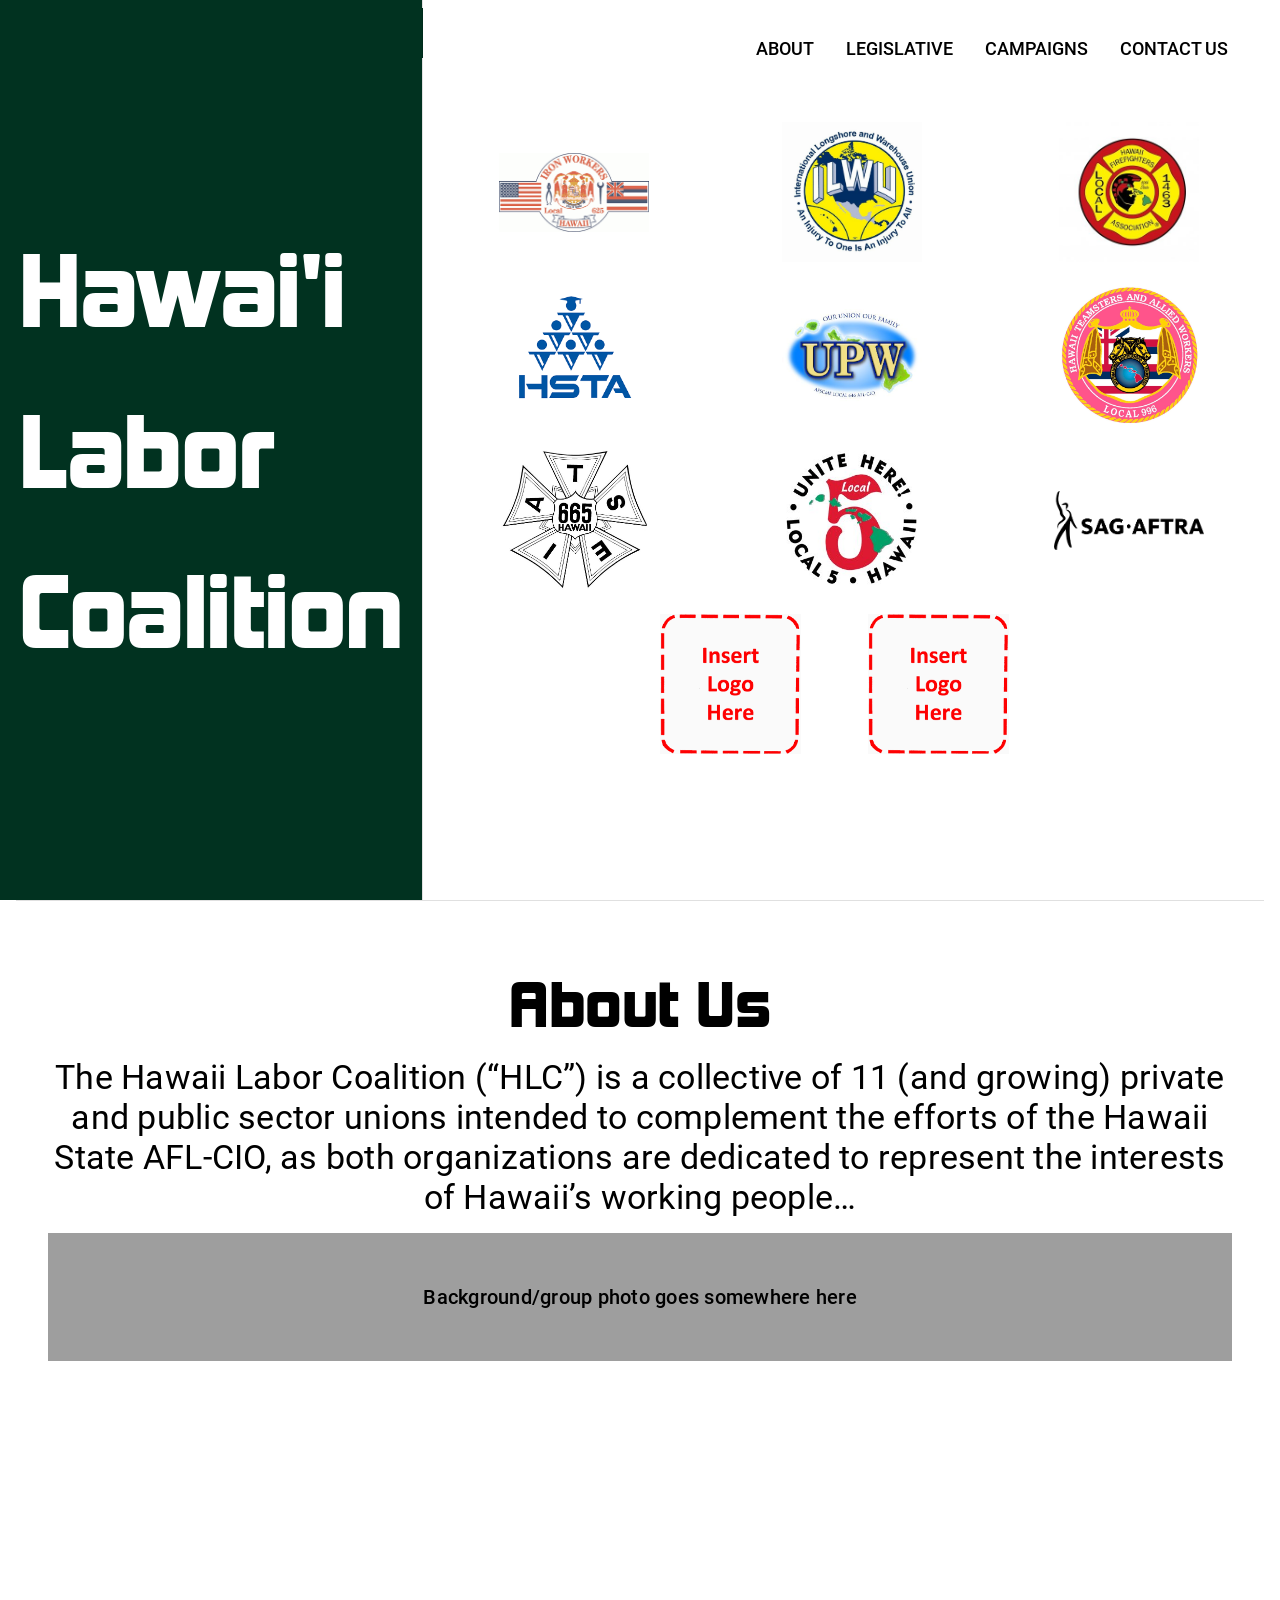
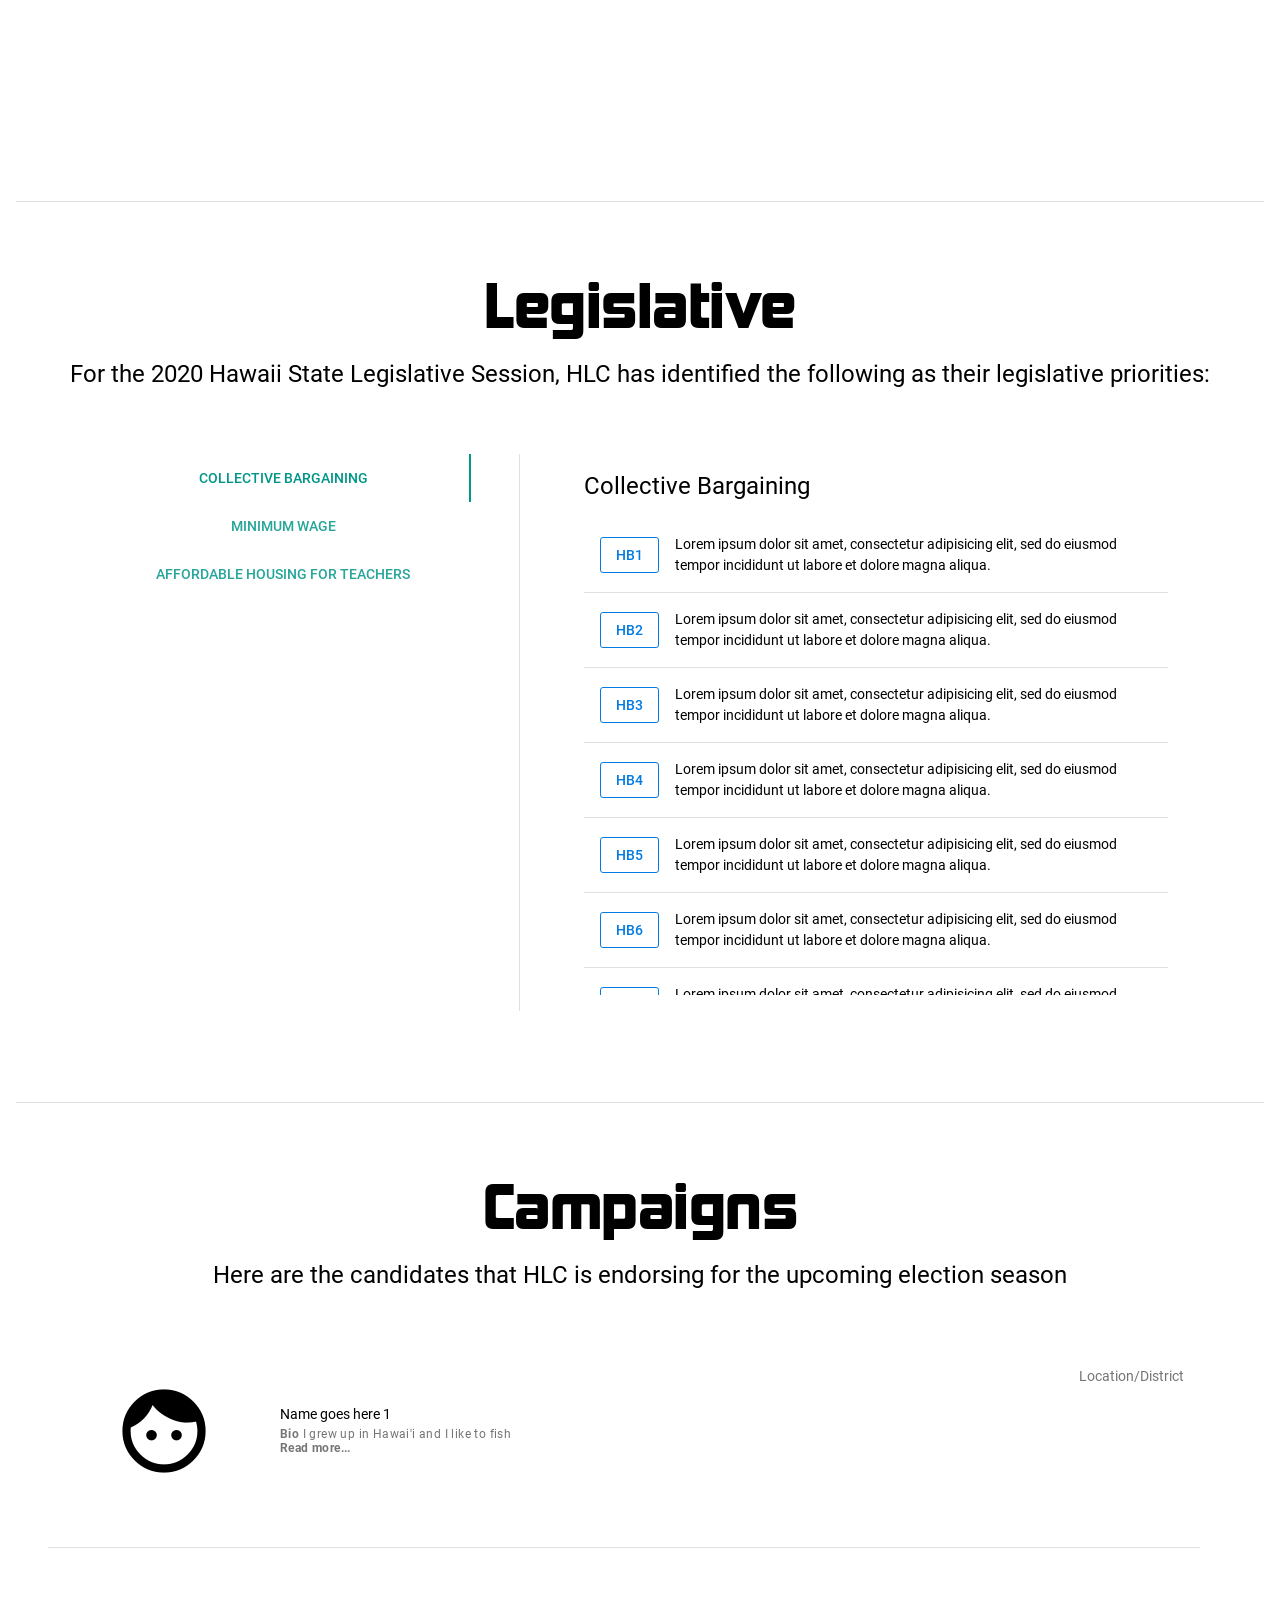
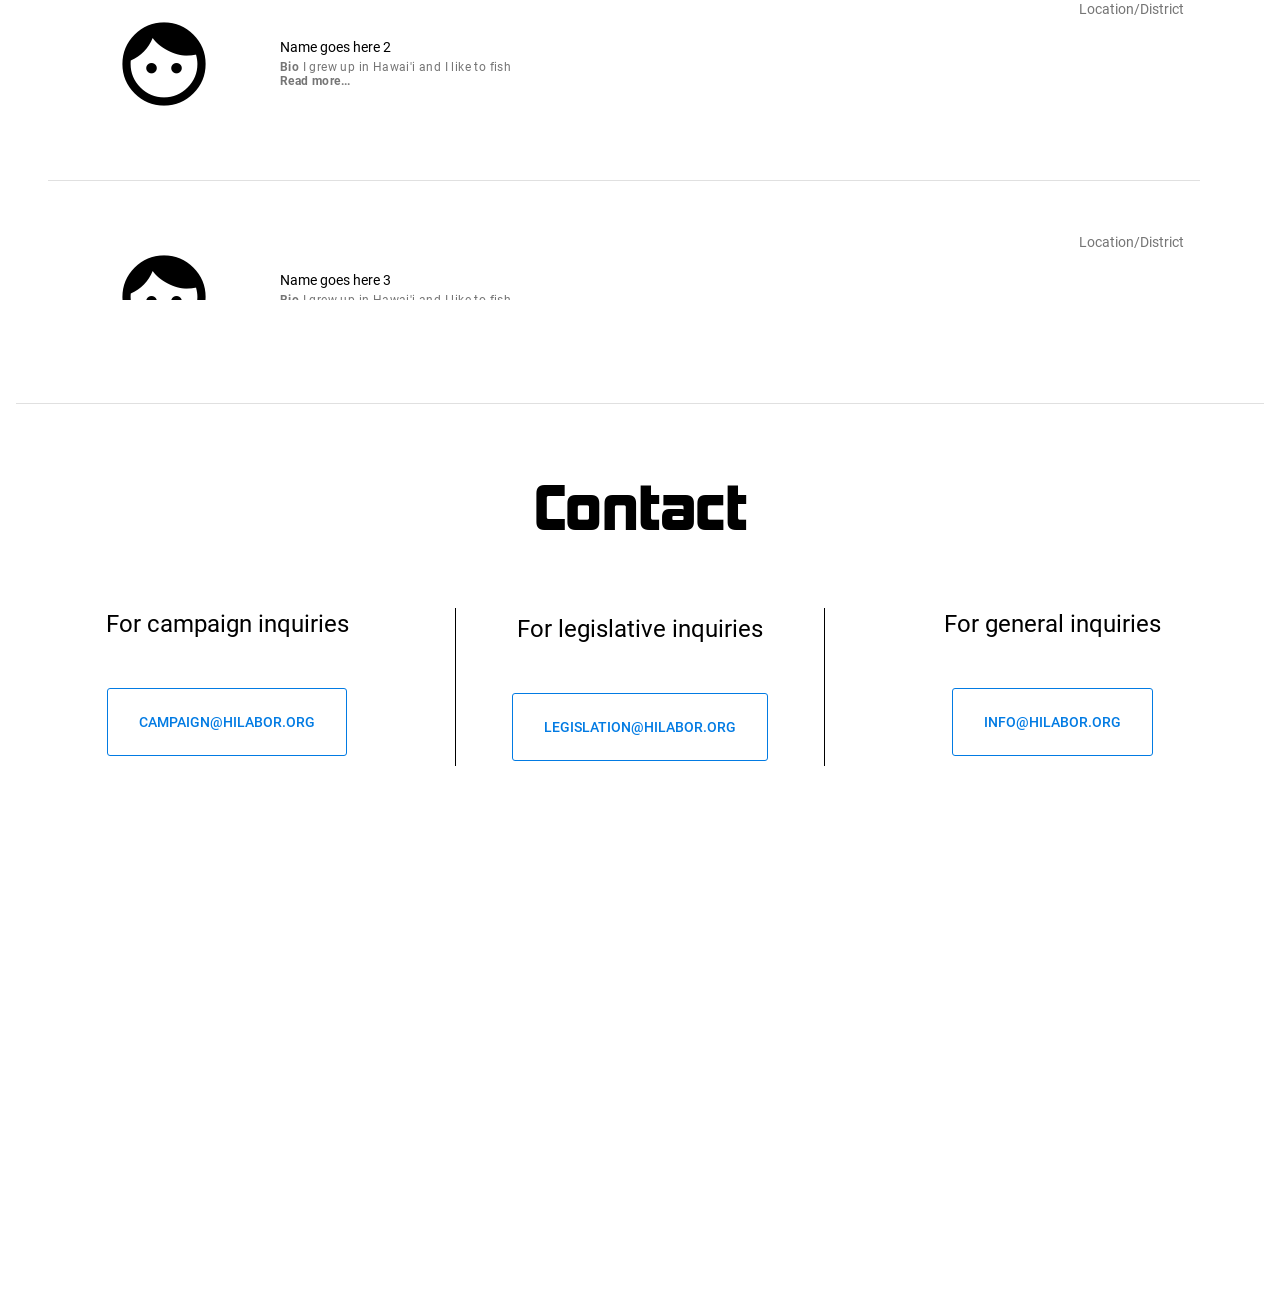
==== index.html @ 14003783 "init commit" ====
<!DOCTYPE html><html><head><title>hawaii-labor-coalition</title><meta charset=utf-8><meta name=description content="A Quasar Framework app"><meta name=format-detection content="telephone=no"><meta name=msapplication-tap-highlight content=no><meta name=viewport content="user-scalable=no,initial-scale=1,maximum-scale=1,minimum-scale=1,width=device-width"><link rel=icon type=image/png href=statics/app-logo-128x128.png><link rel=icon type=image/png sizes=16x16 href=statics/icons/favicon-16x16.png><link rel=icon type=image/png sizes=32x32 href=statics/icons/favicon-32x32.png><link rel=icon type=image/png sizes=96x96 href=statics/icons/favicon-96x96.png><link rel=icon type=image/ico href=statics/icons/favicon.ico><link href=css/1a09b86e.dc16e9c0.css rel=prefetch><link href=js/076faf7a.14ee0328.js rel=prefetch><link href=js/1a09b86e.f668add9.js rel=prefetch><link href=js/2d209b1e.3cc20309.js rel=prefetch><link href=js/4b47640d.5ad2522d.js rel=prefetch><link href=css/app.4c192b35.css rel=preload as=style><link href=js/app.e310f9b2.js rel=preload as=script><link href=js/runtime.36938bb3.js rel=preload as=script><link href=js/vendor.b63e11f8.js rel=preload as=script><link href=css/app.4c192b35.css rel=stylesheet></head><body><div id=q-app></div><script type=text/javascript src=js/app.e310f9b2.js></script><script type=text/javascript src=js/runtime.36938bb3.js></script><script type=text/javascript src=js/vendor.b63e11f8.js></script></body></html>
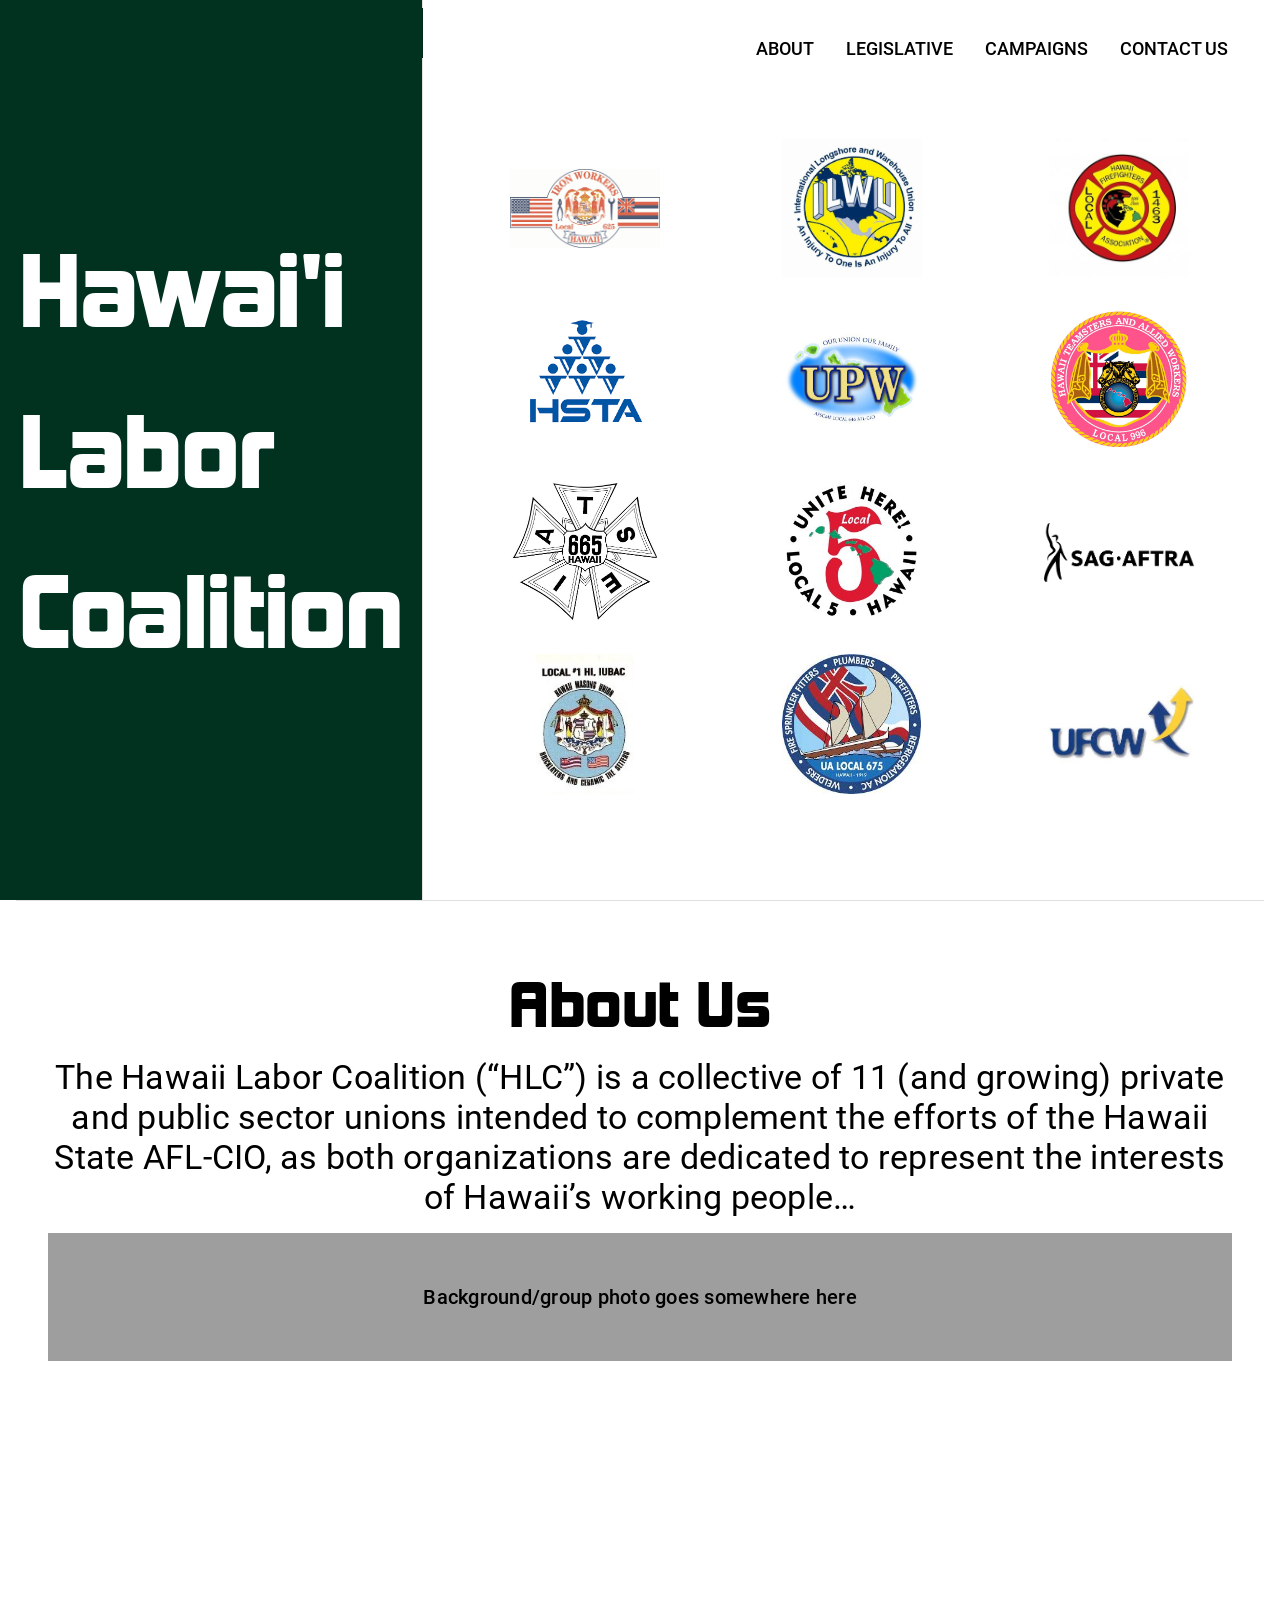
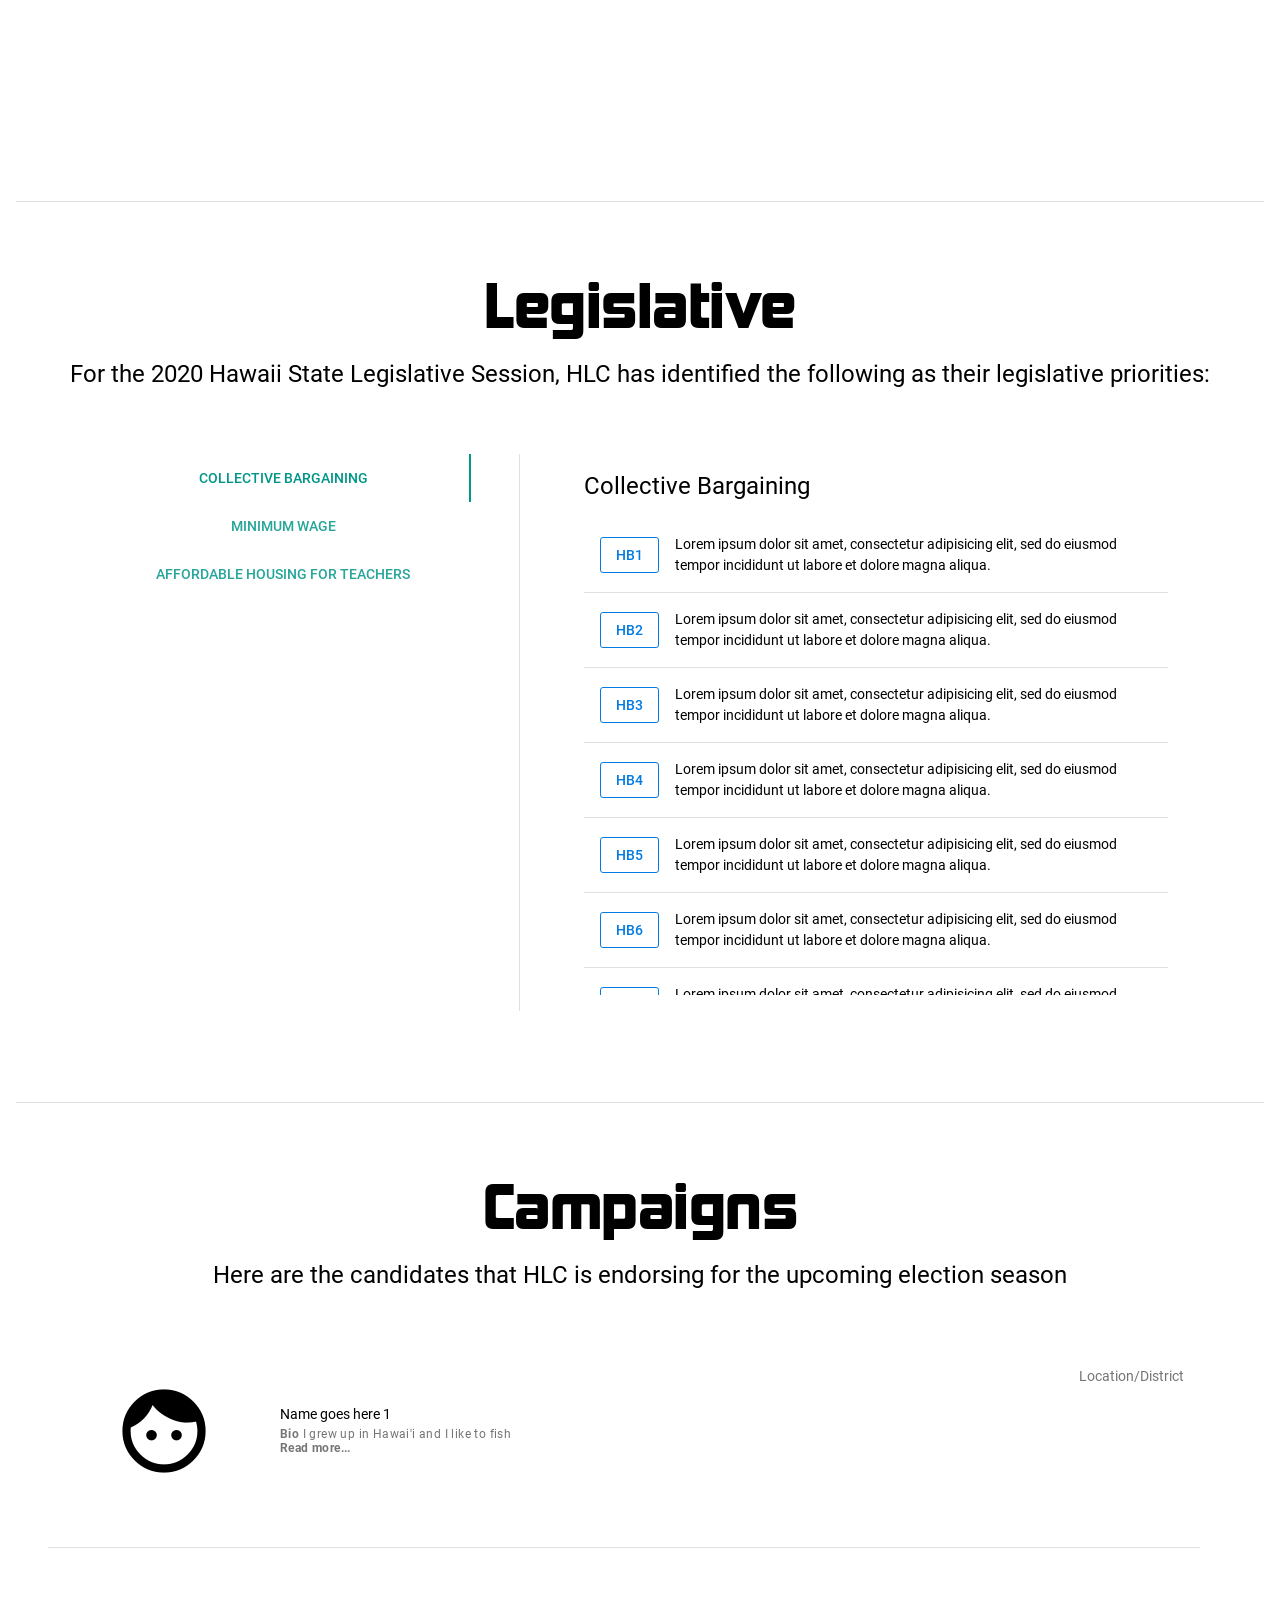
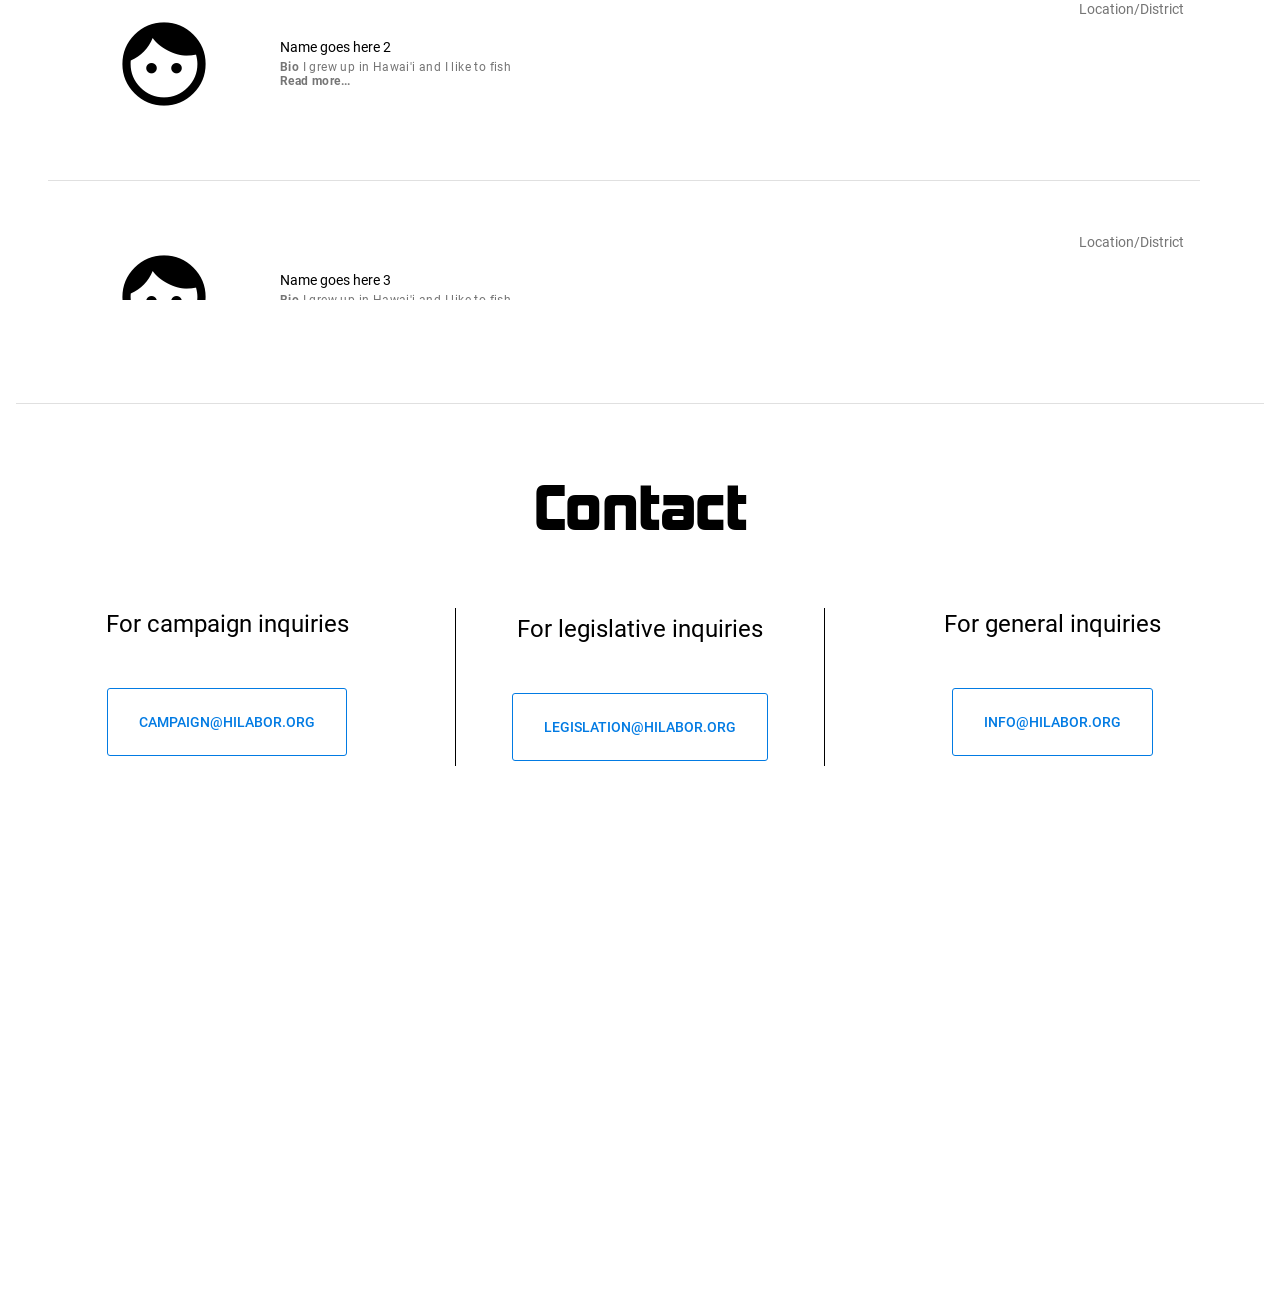
==== commit 27f9aeb5: "added more company logos and links" ====
--- a/index.html
+++ b/index.html
@@ -1 +1 @@
-<!DOCTYPE html><html><head><title>hawaii-labor-coalition</title><meta charset=utf-8><meta name=description content="A Quasar Framework app"><meta name=format-detection content="telephone=no"><meta name=msapplication-tap-highlight content=no><meta name=viewport content="user-scalable=no,initial-scale=1,maximum-scale=1,minimum-scale=1,width=device-width"><link rel=icon type=image/png href=statics/app-logo-128x128.png><link rel=icon type=image/png sizes=16x16 href=statics/icons/favicon-16x16.png><link rel=icon type=image/png sizes=32x32 href=statics/icons/favicon-32x32.png><link rel=icon type=image/png sizes=96x96 href=statics/icons/favicon-96x96.png><link rel=icon type=image/ico href=statics/icons/favicon.ico><link href=css/1a09b86e.dc16e9c0.css rel=prefetch><link href=js/076faf7a.14ee0328.js rel=prefetch><link href=js/1a09b86e.f668add9.js rel=prefetch><link href=js/2d209b1e.3cc20309.js rel=prefetch><link href=js/4b47640d.5ad2522d.js rel=prefetch><link href=css/app.4c192b35.css rel=preload as=style><link href=js/app.e310f9b2.js rel=preload as=script><link href=js/runtime.36938bb3.js rel=preload as=script><link href=js/vendor.b63e11f8.js rel=preload as=script><link href=css/app.4c192b35.css rel=stylesheet></head><body><div id=q-app></div><script type=text/javascript src=js/app.e310f9b2.js></script><script type=text/javascript src=js/runtime.36938bb3.js></script><script type=text/javascript src=js/vendor.b63e11f8.js></script></body></html>+<!DOCTYPE html><html><head><title>hawaii-labor-coalition</title><meta charset=utf-8><meta name=description content="A Quasar Framework app"><meta name=format-detection content="telephone=no"><meta name=msapplication-tap-highlight content=no><meta name=viewport content="user-scalable=no,initial-scale=1,maximum-scale=1,minimum-scale=1,width=device-width"><link rel=icon type=image/png href=statics/app-logo-128x128.png><link rel=icon type=image/png sizes=16x16 href=statics/icons/favicon-16x16.png><link rel=icon type=image/png sizes=32x32 href=statics/icons/favicon-32x32.png><link rel=icon type=image/png sizes=96x96 href=statics/icons/favicon-96x96.png><link rel=icon type=image/ico href=statics/icons/favicon.ico><link href=css/1a09b86e.dc16e9c0.css rel=prefetch><link href=js/076faf7a.14ee0328.js rel=prefetch><link href=js/1a09b86e.5d2ee15b.js rel=prefetch><link href=js/2d209b1e.3cc20309.js rel=prefetch><link href=js/4b47640d.5ad2522d.js rel=prefetch><link href=css/app.4c192b35.css rel=preload as=style><link href=js/app.e310f9b2.js rel=preload as=script><link href=js/runtime.13b21db8.js rel=preload as=script><link href=js/vendor.b63e11f8.js rel=preload as=script><link href=css/app.4c192b35.css rel=stylesheet></head><body><div id=q-app></div><script type=text/javascript src=js/app.e310f9b2.js></script><script type=text/javascript src=js/runtime.13b21db8.js></script><script type=text/javascript src=js/vendor.b63e11f8.js></script></body></html>
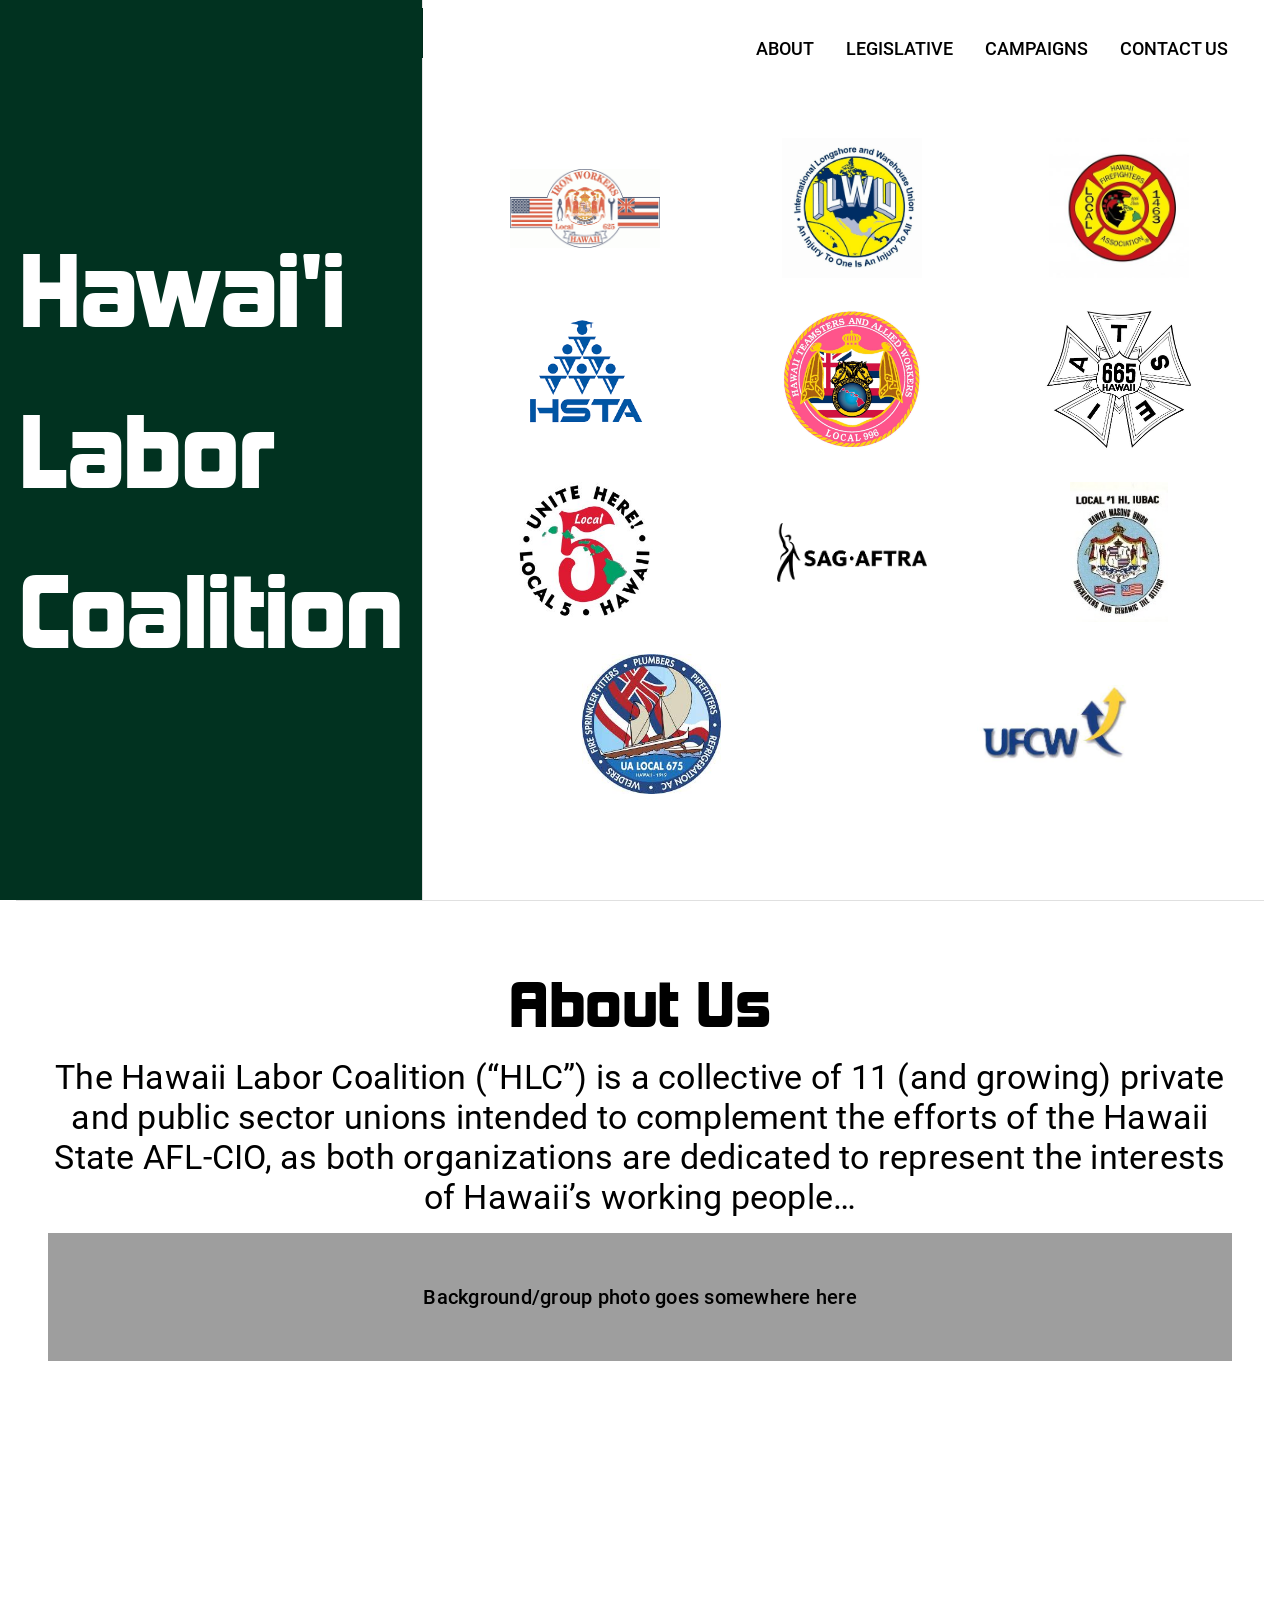
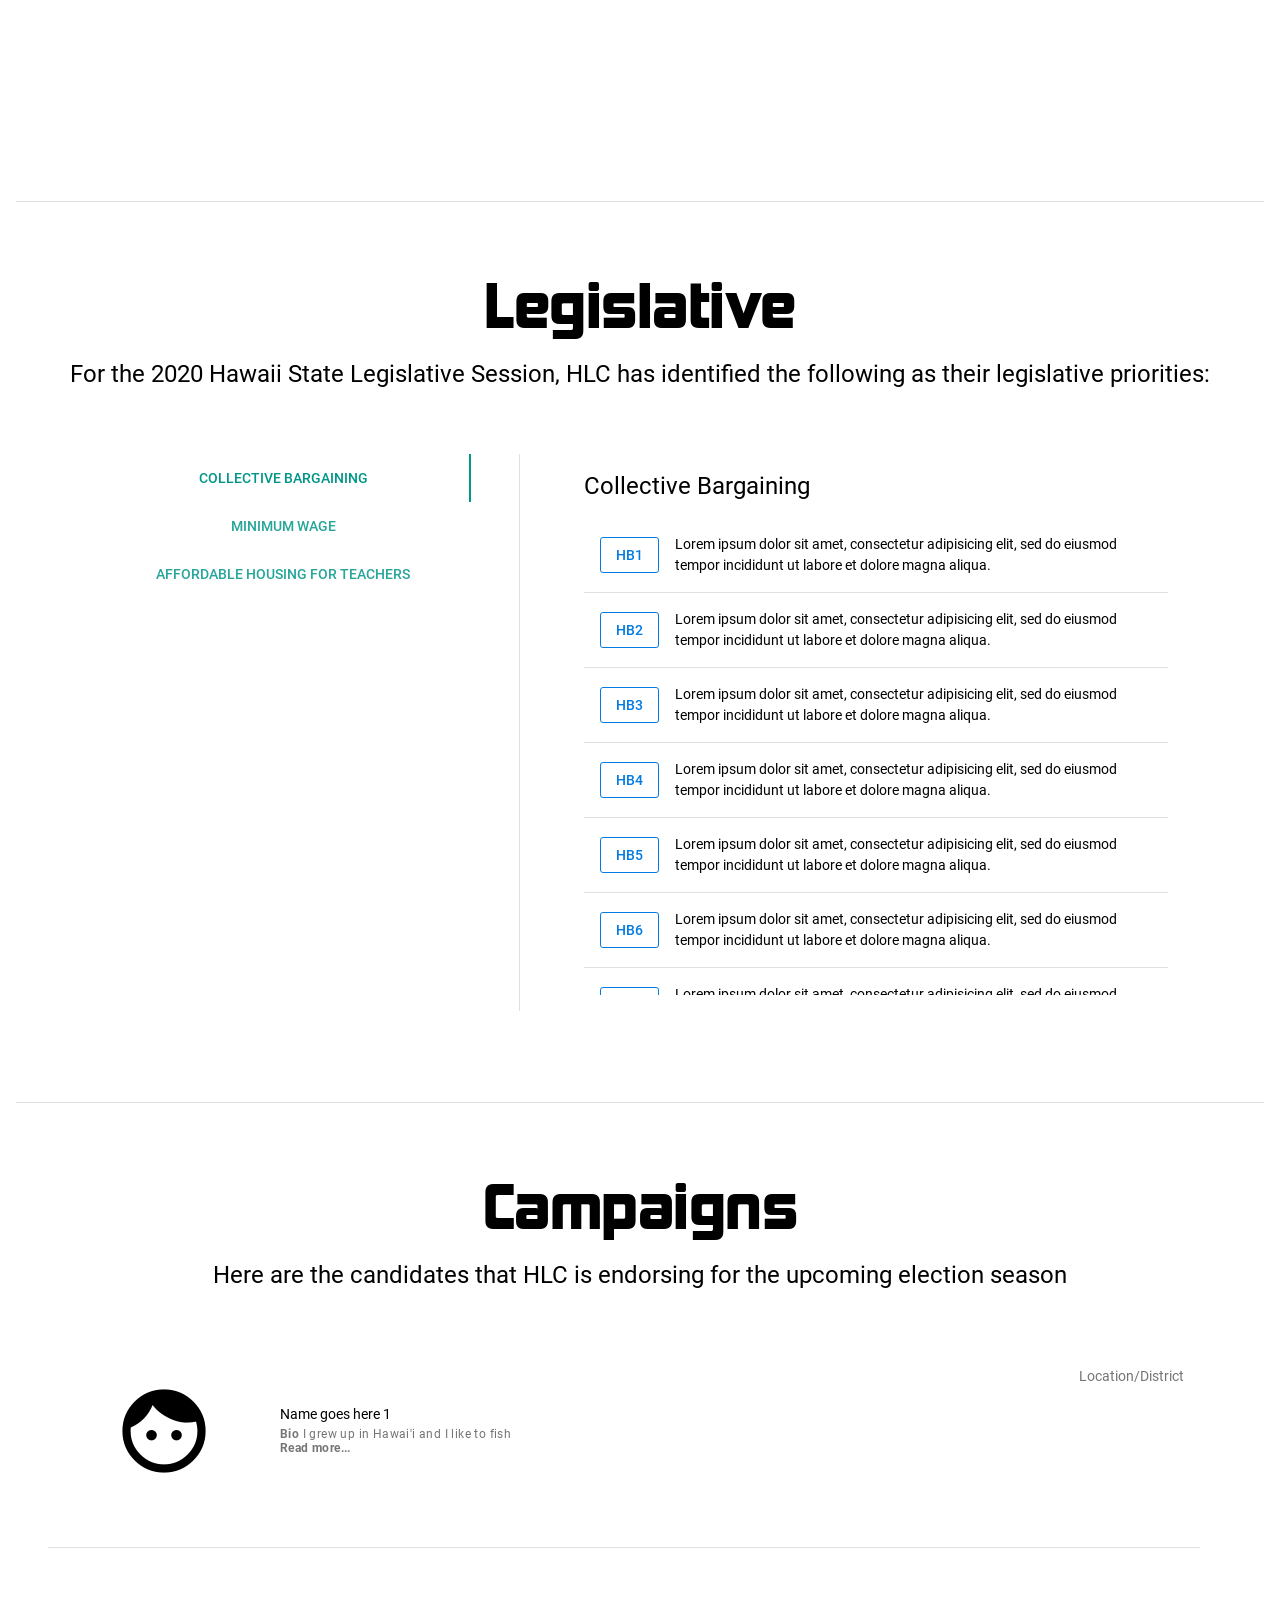
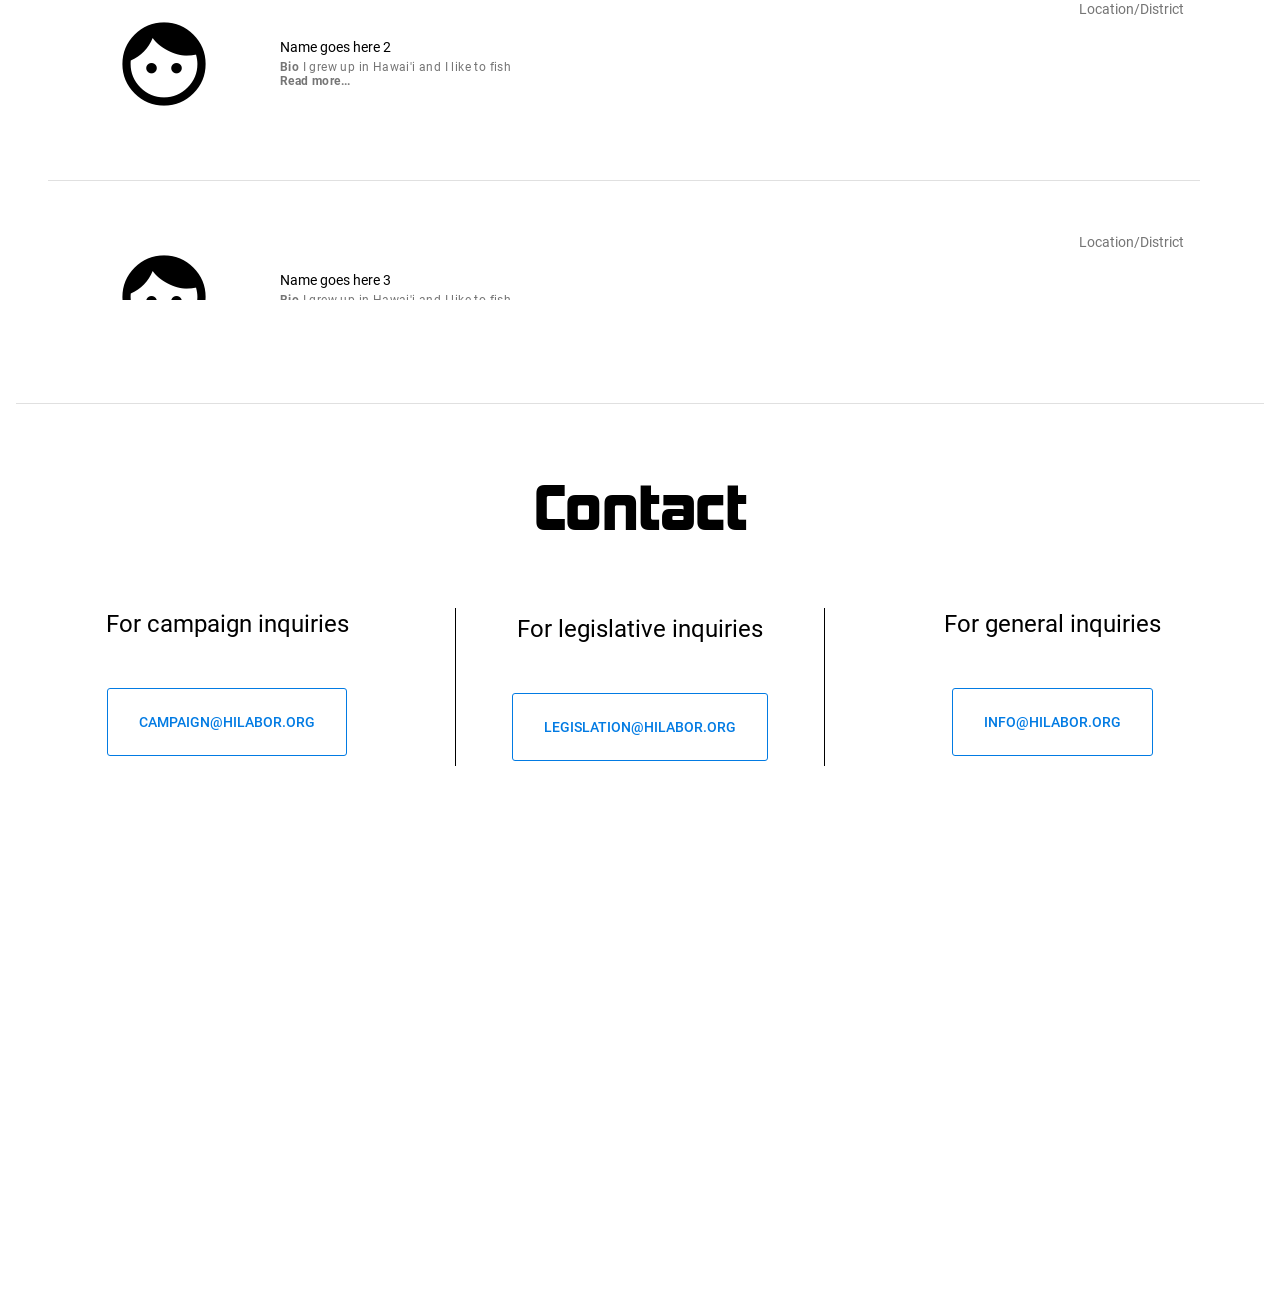
==== commit 52bbdf98: "nothing to see here" ====
--- a/index.html
+++ b/index.html
@@ -1 +1 @@
-<!DOCTYPE html><html><head><title>hawaii-labor-coalition</title><meta charset=utf-8><meta name=description content="A Quasar Framework app"><meta name=format-detection content="telephone=no"><meta name=msapplication-tap-highlight content=no><meta name=viewport content="user-scalable=no,initial-scale=1,maximum-scale=1,minimum-scale=1,width=device-width"><link rel=icon type=image/png href=statics/app-logo-128x128.png><link rel=icon type=image/png sizes=16x16 href=statics/icons/favicon-16x16.png><link rel=icon type=image/png sizes=32x32 href=statics/icons/favicon-32x32.png><link rel=icon type=image/png sizes=96x96 href=statics/icons/favicon-96x96.png><link rel=icon type=image/ico href=statics/icons/favicon.ico><link href=css/1a09b86e.dc16e9c0.css rel=prefetch><link href=js/076faf7a.14ee0328.js rel=prefetch><link href=js/1a09b86e.5d2ee15b.js rel=prefetch><link href=js/2d209b1e.3cc20309.js rel=prefetch><link href=js/4b47640d.5ad2522d.js rel=prefetch><link href=css/app.4c192b35.css rel=preload as=style><link href=js/app.e310f9b2.js rel=preload as=script><link href=js/runtime.13b21db8.js rel=preload as=script><link href=js/vendor.b63e11f8.js rel=preload as=script><link href=css/app.4c192b35.css rel=stylesheet></head><body><div id=q-app></div><script type=text/javascript src=js/app.e310f9b2.js></script><script type=text/javascript src=js/runtime.13b21db8.js></script><script type=text/javascript src=js/vendor.b63e11f8.js></script></body></html>+<!DOCTYPE html><html><head><title>hawaii-labor-coalition</title><meta charset=utf-8><meta name=description content="A Quasar Framework app"><meta name=format-detection content="telephone=no"><meta name=msapplication-tap-highlight content=no><meta name=viewport content="user-scalable=no,initial-scale=1,maximum-scale=1,minimum-scale=1,width=device-width"><link rel=icon type=image/png href=statics/app-logo-128x128.png><link rel=icon type=image/png sizes=16x16 href=statics/icons/favicon-16x16.png><link rel=icon type=image/png sizes=32x32 href=statics/icons/favicon-32x32.png><link rel=icon type=image/png sizes=96x96 href=statics/icons/favicon-96x96.png><link rel=icon type=image/ico href=statics/icons/favicon.ico><link href=css/1a09b86e.dc16e9c0.css rel=prefetch><link href=js/076faf7a.14ee0328.js rel=prefetch><link href=js/1a09b86e.bad51126.js rel=prefetch><link href=js/2d209b1e.3cc20309.js rel=prefetch><link href=js/4b47640d.5ad2522d.js rel=prefetch><link href=css/app.4c192b35.css rel=preload as=style><link href=js/app.e310f9b2.js rel=preload as=script><link href=js/runtime.aedc9cb2.js rel=preload as=script><link href=js/vendor.b63e11f8.js rel=preload as=script><link href=css/app.4c192b35.css rel=stylesheet></head><body><div id=q-app></div><script type=text/javascript src=js/app.e310f9b2.js></script><script type=text/javascript src=js/runtime.aedc9cb2.js></script><script type=text/javascript src=js/vendor.b63e11f8.js></script></body></html>
